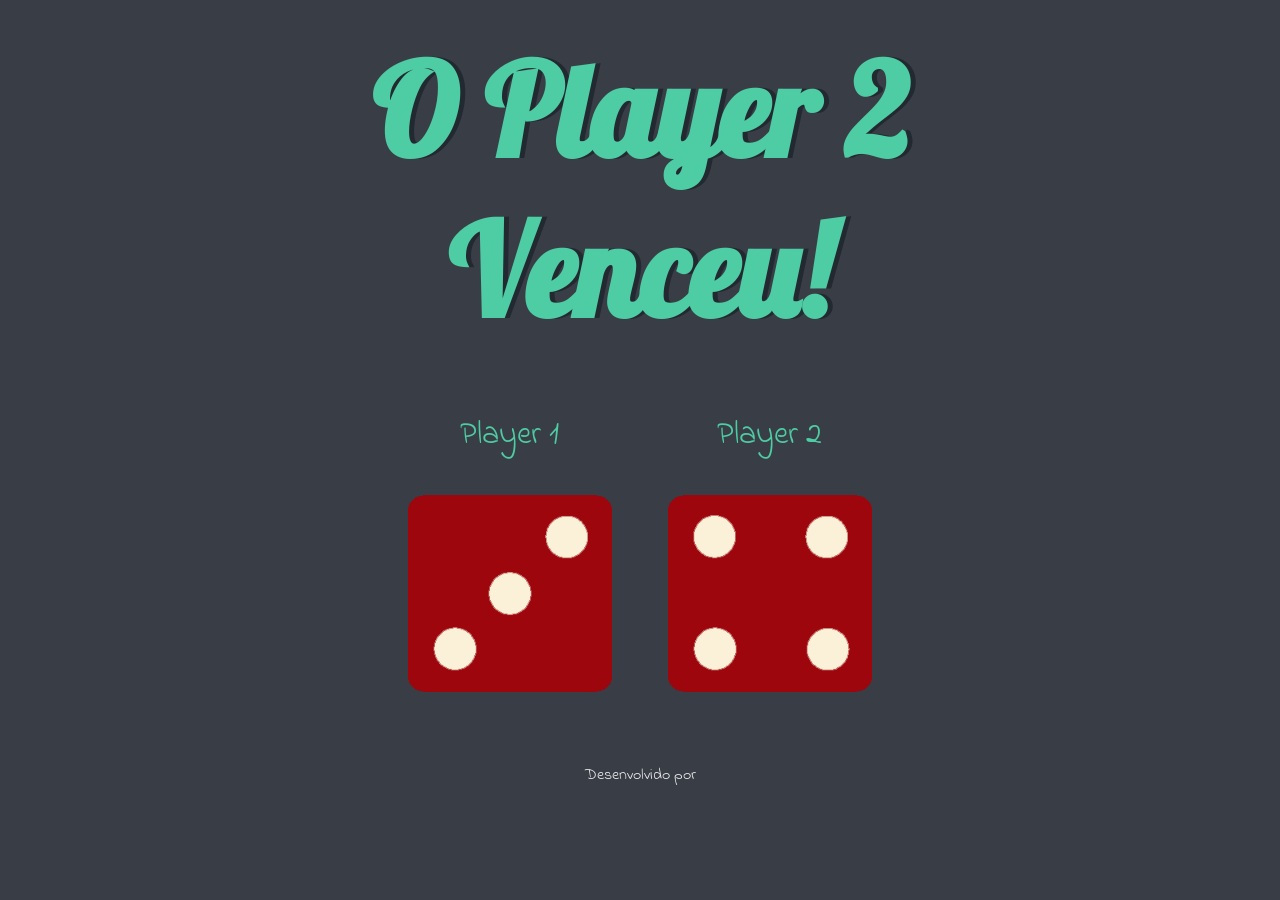
==== index.html @ 978f7b37 "Rename dados.html to index.html" ====
<!DOCTYPE html>
<html lang="en" dir="ltr">
  <head>
    <meta charset="utf-8">
    <title>Dados</title>
    <link rel="stylesheet" href="styles.css">
    <link href="https://fonts.googleapis.com/css?family=Indie+Flower|Lobster" rel="stylesheet">

  </head>
  <body>

    <div class="container">
      <h1 id = "h1">Aperte F5!</h1>

      <div class="dado">
        <p>Player 1</p>
        <img class="img1" src="">
      </div>

      <div class="dado">
        <p>Player 2</p>
        <img class="img2" src="">
      </div>

    </div>
  <script src="script.js"></script>

  </body>

  <footer>
    Desenvolvido por
  </footer>
</html>
---- styles.css ----
.container {
  width: 70%;
  margin: auto;
  text-align: center;
}

.dado {
  text-align: center;
  display: inline-block;

}

body {
  background-color: #393E46;
}

h1 {
  margin: 30px;
  font-family: 'Lobster', cursive;
  text-shadow: 5px 0 #232931;
  font-size: 8rem;
  color: #4ECCA3;
}

p {
  font-size: 2rem;
  color: #4ECCA3;
  font-family: 'Indie Flower', cursive;
}

img {
  width: 80%;
}

footer {
  margin-top: 5%;
  color: #EEEEEE;
  text-align: center;
  font-family: 'Indie Flower', cursive;

}
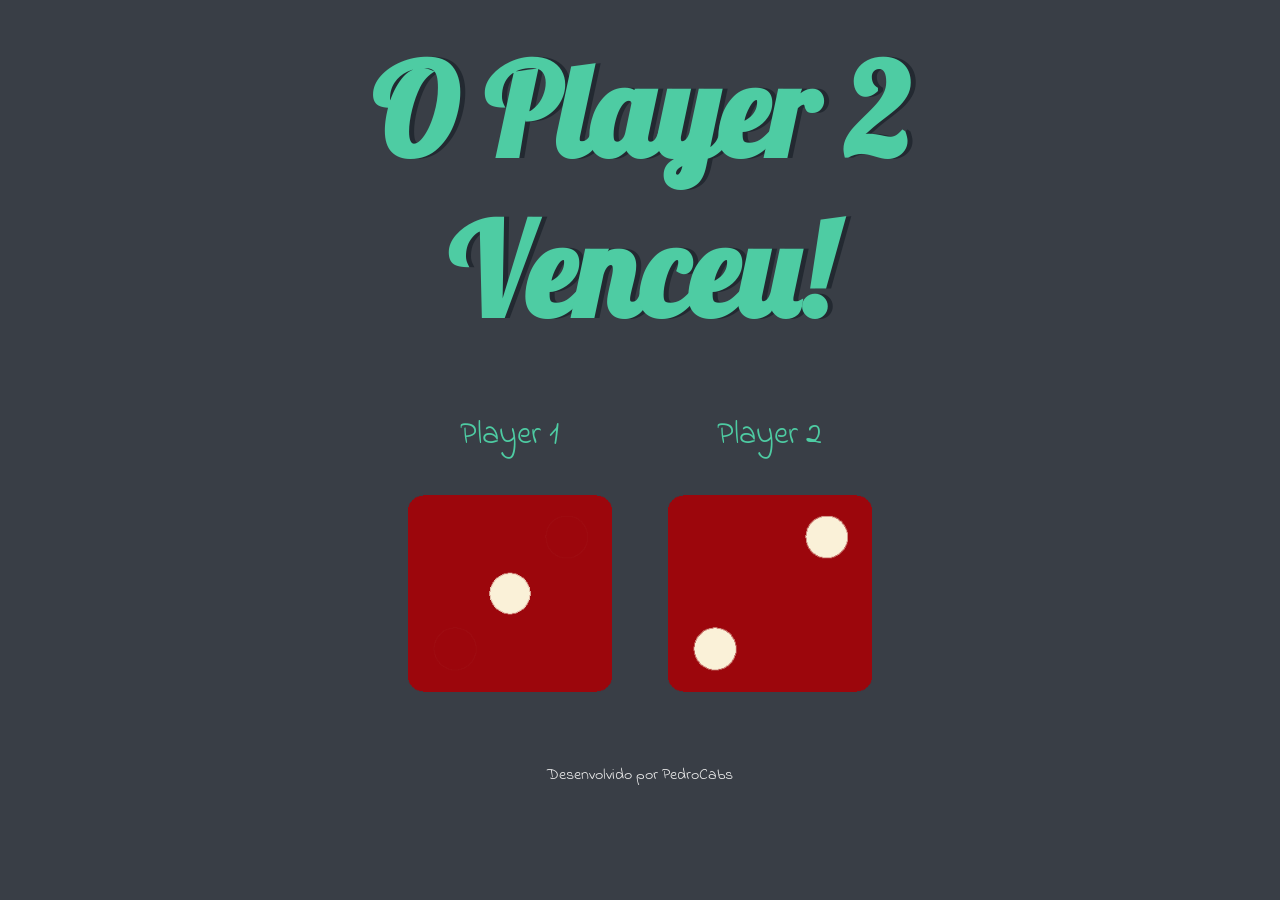
==== commit 7193b594: "Update index.html" ====
--- a/index.html
+++ b/index.html
@@ -28,6 +28,6 @@
   </body>
 
   <footer>
-    Desenvolvido por
+    Desenvolvido por PedroCabs
   </footer>
 </html>
